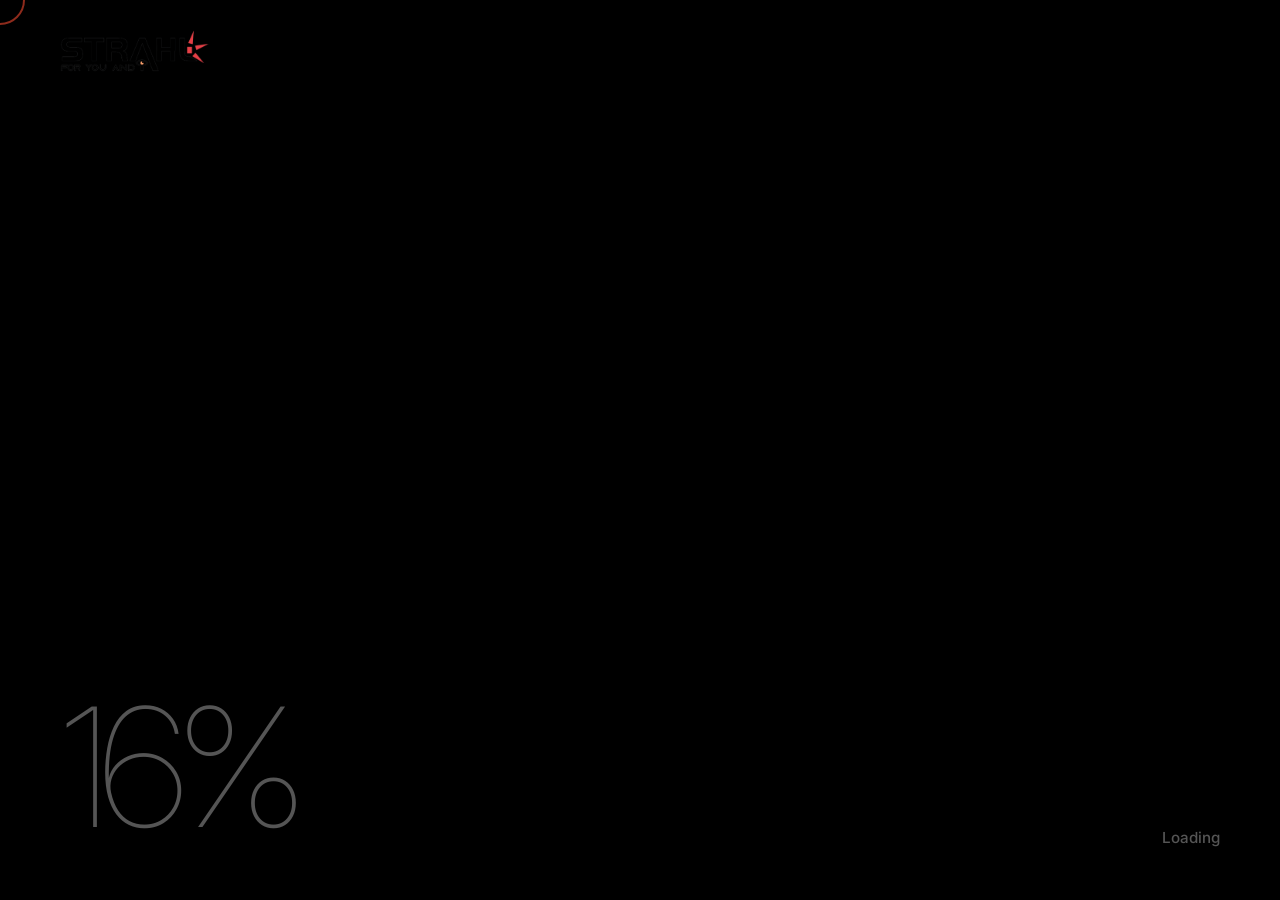
==== index.html @ bf953e7e "new-repo-added" ====
<!DOCTYPE html>
<html lang="en">

<head>
  <meta charset="utf-8" />
  <meta http-equiv="x-ua-compatible" content="ie=edge" />
  <title>Strahl</title>
  <meta name="viewport" content="width=device-width, initial-scale=1, shrink-to-fit=no" />
  <meta content="telephone=no" name="format-detection" />
  <meta name="HandheldFriendly" content="true" />
  <meta name="description" content="Strahl" />
  <!-- Google Fonts -->
  <link rel="stylesheet" type="text/css"
    href="https://fonts.googleapis.com/css?family=Inter:ital,wght@0,100;0,200;0,300;0,400;0,500;0,700;1,300;1,400;1,500&amp;display=swap" />
  <!-- Template Vendor's Stylesheet -->
  <link rel="stylesheet" type="text/css" href="css/vendor.css" />
  <!-- Template Main Stylesheet -->
  <link rel="stylesheet" type="text/css" href="css/main.css" />
  <!-- Favicons & App Icons -->
  <link rel="apple-touch-icon" sizes="57x57" href="img/content/apple-icon-57x57.png" />
  <link rel="apple-touch-icon" sizes="60x60" href="img/content/apple-icon-60x60.png" />
  <link rel="apple-touch-icon" sizes="72x72" href="img/content/apple-icon-72x72.png" />
  <link rel="apple-touch-icon" sizes="76x76" href="img/content/apple-icon-76x76.png" />
  <link rel="apple-touch-icon" sizes="114x114" href="img/content/apple-icon-114x114.png" />
  <link rel="apple-touch-icon" sizes="120x120" href="img/content/apple-icon-120x120.png" />
  <link rel="apple-touch-icon" sizes="144x144" href="img/content/apple-icon-144x144.png" />
  <link rel="apple-touch-icon" sizes="152x152" href="img/content/apple-icon-152x152.png" />
  <link rel="apple-touch-icon" sizes="180x180" href="img/content/apple-icon-180x180.png" />
  <link rel="icon" type="image/png" sizes="192x192" href="img/content/android-icon-192x192.png" />
  <link rel="icon" type="image/png" sizes="32x32" href="img/content/favicon-32x32.png" />
  <link rel="icon" type="image/png" sizes="96x96" href="img/content/favicon-96x96.png" />
  <link rel="icon" type="image/png" sizes="16x16" href="img/content/favicon-16x16.png" />
  <link rel="manifest" href="img/content/manifest.json" />
  <meta name="msapplication-TileColor" content="#ffffff" />
  <meta name="msapplication-TileImage" content="img/content/ms-icon-144x144.png" />
  <meta name="theme-color" content="#ffffff" />
  <link rel="icon" type="image/x-icon" href="img/content/favicon.ico" />
</head>

<body>
  <div data-barba="wrapper">
    <!-- PAGE PRELOADER -->
    <div class="preloader preloader_header-menu-hidden mask-reveal" id="js-preloader" data-arts-theme-text="dark"
      data-arts-preloader-logo="secondary">
      <div class="mask-reveal__layer mask-reveal__layer-1 bg-dark-1">
        <div class="mask-reveal__layer mask-reveal__layer-2">
          <div class="preloader__wrapper">
            <div class="preloader__counter preloader__counter_started me-auto mt-auto underline js-preloader__counter">
              00%</div>
            <div class="preloader__content ms-auto mt-auto js-preloader__content">
              <div class="h6">Loading</div>
            </div>
          </div>
        </div>
      </div>
    </div>
    <!-- - PAGE PRELOADER -->
    <!-- PAGE HEADER -->
    <header class="header header_fixed container-fluid js-header-sticky" id="page-header" data-arts-theme-text="dark"
      data-arts-header-sticky-theme="bg-light-1" data-arts-header-logo="primary" data-arts-header-sticky-logo="primary"
      data-arts-header-sticky-theme-text="dark" data-arts-header-overlay-theme-text="light">
      <!-- top bar -->
      <div class="header__container header__controls">
        <div class="row justify-content-between align-items-center">
          <!-- logo -->
          <div class="col-auto header__col header__col-left"><a class="logo" href="index.html">
              <div class="logo__wrapper-img">
                <!-- primary logo version (for light backgrounds)--><img class="logo__img-primary"
                  src="img/general/logo/kinsey__logo.png" alt="Kinsey HTML5 Template" width="52" height="19" />
                <!-- secondary logo version (for dark backgrounds)--><img class="logo__img-secondary yourImage"
                  src="img/general/logo/kinsey__logo.png" alt="Kinsey HTML5 Template" width="52" height="19" />
              </div>
            </a>
          </div>
          <!-- - logo -->
          <!-- burger icon -->
          <div class="col-auto header__col d-flex align-items-center">
            <div class="ms-auto header__burger" id="js-burger" data-arts-cursor="data-arts-cursor"
              data-arts-cursor-scale="1.7" data-arts-cursor-magnetic="data-arts-cursor-magnetic"
              data-arts-cursor-hide-native="true">
              <div class="header__burger-line"></div>
              <div class="header__burger-line"></div>
              <!-- burger labels -->
              <div class="header__label header__burger-label">
                <div class="header__label-burger header__label-burger_inner header__label-burger_closed-open">Menu</div>
                <div class="header__label-burger header__label-burger_inner header__label-burger_closed-hover">Open
                </div>
                <div class="header__label-burger header__label-burger_inner header__label-burger_opened-open">Close
                </div>
                <div class="header__label-burger header__label-burger_inner header__label-burger_opened-hover">Close
                </div>
              </div>
              <!-- - burger labels -->
            </div>
          </div>
          <!-- - burger icon -->
          <!-- "back" button for submenu nav -->
          <div class="header__overlay-menu-back" id="js-submenu-back" data-arts-cursor="data-arts-cursor"
            data-arts-cursor-scale="1.7" data-arts-cursor-magnetic="data-arts-cursor-magnetic"
            data-arts-cursor-hide-native="true"><i class="material-icons">arrow_back</i>
            <div class="header__label header__label_status">
              <div class="js-header-label-submenu"></div>
            </div>
            <div class="header__label header__label_opened-back">Back</div>
          </div>
          <!-- - "back" button for submenu nav -->
          <!-- slider label -->

          <!-- - slider label -->
        </div>
      </div>
      <!-- - top bar -->
      <!-- fullscreen overlay container -->
      <div class="header__wrapper-overlay-menu" data-arts-theme-text="dark">
        <div class="mask-reveal w-100 h-100">
          <div class="mask-reveal__layer mask-reveal__layer-1 bg-dark-1">
            <div class="mask-reveal__layer mask-reveal__layer-2">
              <div class="row align-items-center h-100">
                <!-- menu & bottom widgets -->
                <div
                  class="header__menu-column col-lg-10 order-lg-2 h-100 d-flex flex-column position-relative bg-dark-2">
                  <!-- top gradient-->
                  <div class="header__menu-gradient header__menu-gradient_top"></div>
                  <!-- - top gradient-->
                  <!-- virtual scrolling container -->
                  <div class="header__scroll-container js-header-smooth-scroll-container overflow pointer-events-auto">
                    <div class="header__wrapper-menu">
                      <ul class="menu-overlay js-menu-overlay">
                        <li class="menu-item-has-children">
                          <a href="index.html" data-pjax-link="overlayMenu">
                            <div class="menu-overlay__item-wrapper arts-split-text js-arts-split-text"
                              data-arts-split-text="lines,words" data-arts-split-text-set="lines"
                              data-arts-split-text-overflow-wrap="lines">
                              <div class="menu-overlay__heading h2">Home</div>
                            </div>
                          </a>

                        </li>
                        <li class="menu-item-has-children current-menu-ancestor">
                          <a href="about.html" data-pjax-link="overlayMenu">
                            <div class="menu-overlay__item-wrapper arts-split-text js-arts-split-text"
                              data-arts-split-text="lines,words" data-arts-split-text-set="lines"
                              data-arts-split-text-overflow-wrap="lines">
                              <div class="menu-overlay__heading h2">About</div>
                            </div>
                          </a>

                        </li>
                        <li class="menu-item-has-children">
                          <a href="blogs.html" data-pjax-link="overlayMenu">
                            <div class="menu-overlay__item-wrapper arts-split-text js-arts-split-text"
                              data-arts-split-text="lines,words" data-arts-split-text-set="lines"
                              data-arts-split-text-overflow-wrap="lines">

                              <div class="menu-overlay__heading h2">Blogs</div>
                            </div>
                          </a>

                        </li>
                        <li class="menu-item-has-children">
                          <a href="/our-products.html" data-pjax-link="overlayMenu">
                            <div class="menu-overlay__item-wrapper arts-split-text js-arts-split-text"
                              data-arts-split-text="lines,words" data-arts-split-text-set="lines"
                              data-arts-split-text-overflow-wrap="lines">
                              <div class="menu-overlay__heading h2">Our Products</div>
                            </div>
                          </a>

                        </li>
                        <li class="menu-item-has-children">
                          <a href="/contacts-us.html" data-pjax-link="overlayMenu">
                            <div class="menu-overlay__item-wrapper arts-split-text js-arts-split-text"
                              data-arts-split-text="lines,words" data-arts-split-text-set="lines"
                              data-arts-split-text-overflow-wrap="lines">
                              <div class="menu-overlay__heading h2">Contact us</div>
                            </div>
                          </a>

                        </li>
                        <!-- <li class="menu-item-has-children"><a href="#" data-pjax-link="overlayMenu">
                            <div class="menu-overlay__item-wrapper arts-split-text js-arts-split-text"
                              data-arts-split-text="lines,words" data-arts-split-text-set="lines"
                              data-arts-split-text-overflow-wrap="lines"><span
                                class="menu-overlay__subheading small mb-1">06&nbsp;&nbsp;&nbsp;&nbsp;/&nbsp;&nbsp;&nbsp;&nbsp;Latest
                                Agency News</span>
                              <div class="menu-overlay__heading h2">Blog</div>
                            </div>
                          </a>
                          <ul class="sub-menu pointer-events-none">
                            <li class="menu-item-has-children"><a href="#" data-pjax-link="overlayMenu">
                                <div class="menu-overlay__item-wrapper arts-split-text js-arts-split-text"
                                  data-arts-split-text="lines,words" data-arts-split-text-set="lines"
                                  data-arts-split-text-overflow-wrap="lines">
                                  <div class="menu-overlay__heading h3">Blog Posts</div>
                                </div>
                              </a>
                              <ul class="sub-menu pointer-events-none">
                                <li><a href="037-blog-posts-list-backgrounds.html" data-pjax-link="overlayMenu">
                                    <div class="menu-overlay__item-wrapper arts-split-text js-arts-split-text"
                                      data-arts-split-text="lines,words" data-arts-split-text-set="lines"
                                      data-arts-split-text-overflow-wrap="lines">
                                      <div class="menu-overlay__heading h3">List / Backgrounds</div>
                                    </div>
                                  </a>
                                </li>
                                <li><a href="038-blog-posts-list.html" data-pjax-link="overlayMenu">
                                    <div class="menu-overlay__item-wrapper arts-split-text js-arts-split-text"
                                      data-arts-split-text="lines,words" data-arts-split-text-set="lines"
                                      data-arts-split-text-overflow-wrap="lines">
                                      <div class="menu-overlay__heading h3">List</div>
                                    </div>
                                  </a>
                                </li>
                                <li><a href="039-blog-posts-list-sidebar.html" data-pjax-link="overlayMenu">
                                    <div class="menu-overlay__item-wrapper arts-split-text js-arts-split-text"
                                      data-arts-split-text="lines,words" data-arts-split-text-set="lines"
                                      data-arts-split-text-overflow-wrap="lines">
                                      <div class="menu-overlay__heading h3">List / Sidebar</div>
                                    </div>
                                  </a>
                                </li>
                                <li><a href="040-blog-posts-grid-2-columns.html" data-pjax-link="overlayMenu">
                                    <div class="menu-overlay__item-wrapper arts-split-text js-arts-split-text"
                                      data-arts-split-text="lines,words" data-arts-split-text-set="lines"
                                      data-arts-split-text-overflow-wrap="lines">
                                      <div class="menu-overlay__heading h3">Grid / 2 Columns</div>
                                    </div>
                                  </a>
                                </li>
                                <li><a href="041-blog-posts-grid-3-columns.html" data-pjax-link="overlayMenu">
                                    <div class="menu-overlay__item-wrapper arts-split-text js-arts-split-text"
                                      data-arts-split-text="lines,words" data-arts-split-text-set="lines"
                                      data-arts-split-text-overflow-wrap="lines">
                                      <div class="menu-overlay__heading h3">Grid / 3 Columns</div>
                                    </div>
                                  </a>
                                </li>
                                <li><a href="042-blog-posts-grid-2-columns-sidebar.html" data-pjax-link="overlayMenu">
                                    <div class="menu-overlay__item-wrapper arts-split-text js-arts-split-text"
                                      data-arts-split-text="lines,words" data-arts-split-text-set="lines"
                                      data-arts-split-text-overflow-wrap="lines">
                                      <div class="menu-overlay__heading h3">Grid / 3 Columns / Sidebar</div>
                                    </div>
                                  </a>
                                </li>
                              </ul>
                            </li>
                            <li class="menu-item-has-children"><a href="#" data-pjax-link="overlayMenu">
                                <div class="menu-overlay__item-wrapper arts-split-text js-arts-split-text"
                                  data-arts-split-text="lines,words" data-arts-split-text-set="lines"
                                  data-arts-split-text-overflow-wrap="lines">
                                  <div class="menu-overlay__heading h3">Blog Single Post</div>
                                </div>
                              </a>
                              <ul class="sub-menu pointer-events-none">
                                <li><a href="043-blog-single-post.html" data-pjax-link="overlayMenu">
                                    <div class="menu-overlay__item-wrapper arts-split-text js-arts-split-text"
                                      data-arts-split-text="lines,words" data-arts-split-text-set="lines"
                                      data-arts-split-text-overflow-wrap="lines">
                                      <div class="menu-overlay__heading h3">Single Post 1</div>
                                    </div>
                                  </a>
                                </li>
                                <li><a href="044-blog-single-post-sidebar.html" data-pjax-link="overlayMenu">
                                    <div class="menu-overlay__item-wrapper arts-split-text js-arts-split-text"
                                      data-arts-split-text="lines,words" data-arts-split-text-set="lines"
                                      data-arts-split-text-overflow-wrap="lines">
                                      <div class="menu-overlay__heading h3">Single Post 2 / Sidebar</div>
                                    </div>
                                  </a>
                                </li>
                                <li><a href="045-blog-single-post-fullscreen.html" data-pjax-link="overlayMenu">
                                    <div class="menu-overlay__item-wrapper arts-split-text js-arts-split-text"
                                      data-arts-split-text="lines,words" data-arts-split-text-set="lines"
                                      data-arts-split-text-overflow-wrap="lines">
                                      <div class="menu-overlay__heading h3">Single Post 3 / Fullscreen</div>
                                    </div>
                                  </a>
                                </li>
                              </ul>
                            </li>
                          </ul>
                        </li> -->
                      </ul>
                    </div>
                  </div>
                  <!-- - virtual scrolling container -->
                  <!-- bottom gradient-->

                  <!-- - bottom gradient-->
                </div>
                <!-- - menu & bottom widgets -->
                <!-- featured projects slider -->

                <!-- - featured projects slider -->
              </div>
            </div>
          </div>
        </div>
      </div>
      <!-- - fullscreen overlay container // - fullscreen overlay container 
        -->
      <!-- - fullscreen overlay container -->
    </header>
    <!-- - PAGE HEADER -->
    <!-- PAGE MAIN CONTAINER -->
    <div class="js-smooth-scroll" id="page-wrapper" data-barba="container">
      <!-- PAGE CONTENT -->
      <main class="page-wrapper__content">
        <!-- section FULLSCREEN PROJECTS SLIDER -->
        <section
          class="section section-dynamic-background section-fullheight section-slider-projects-fullscreen js-slider-background bg-portfolio-1"
          data-arts-os-animation="true">
          <div class="section-fullheight__inner section-fullheight__inner_mobile">
            <div class="slider slider-projects-fullscreen js-slider js-slider-projects-fullscreen"
              data-arts-hover-class="hover-zoom-underline">
              <div class="container-fluid h-100 slider-projects-fullscreen__fluid-container">
                <div class="row h-100 align-items-center mx-0 flex-lg-nowrap">
                  <!-- slider CONTENT -->
                  <div class="col-auto slider-projects-fullscreen__col-content pr-small pl-0">
                    <div
                      class="slider-projects-fullscreen__content swiper-container js-slider-projects-fullscreen__content overflow-initial"
                      data-auto-height="true" data-transition="text" data-transition-direction="horizontal">
                      <div class="swiper-wrapper">
                        <!-- item -->
                        <div class="swiper-slide">
                          <div class="d-inline-block slider__subheading js-arts-split-text arts-split-text mb-3"
                            data-arts-split-text="lines,words" data-arts-split-text-set="words"
                            data-arts-split-text-overflow-wrap="words">

                          </div>
                          <div class="w-100"></div>
                          <h2 class="h1 slider__heading js-arts-split-text arts-split-text my-0"
                            data-arts-split-text="lines,words,chars" data-arts-split-text-set="chars"
                            data-arts-split-text-overflow-wrap="chars">Welcom To EYE Optical</h2>
                          <div class="slider__wrapper-button mt-4"><a
                              class="button button_icon button_bordered bg-gray-1" href="about.html"
                              data-arts-hover="trigger"><span class="button__label button__label-normal"><span
                                  class="button__title">Read More</span><span
                                  class="button__icon button__icon_after knz-arrow-right"></span></span><span
                                class="button__label button__label-hover"><span class="button__title">Read
                                  More</span><span
                                  class="button__icon button__icon_after knz-arrow-right"></span></span></a>
                          </div>
                        </div>
                        <!-- item -->
                        <div class="swiper-slide">
                          <div class="d-inline-block slider__subheading js-arts-split-text arts-split-text mb-3"
                            data-arts-split-text="lines,words" data-arts-split-text-set="words"
                            data-arts-split-text-overflow-wrap="words">

                          </div>
                          <div class="w-100"></div>
                          <h2 class="h1 slider__heading js-arts-split-text arts-split-text my-0"
                            data-arts-split-text="lines,words,chars" data-arts-split-text-set="chars"
                            data-arts-split-text-overflow-wrap="chars">OUR COMPANY</h2>
                          <div class="slider__wrapper-button mt-4"><a
                              class="button button_icon button_bordered bg-gray-1" href="about.html"
                              data-arts-hover="trigger"><span class="button__label button__label-normal"><span
                                  class="button__title">ABOUT US</span><span
                                  class="button__icon button__icon_after knz-arrow-right"></span></span><span
                                class="button__label button__label-hover"><span class="button__title">ABOUT
                                  US</span><span
                                  class="button__icon button__icon_after knz-arrow-right"></span></span></a>
                          </div>
                        </div>
                        <!-- item -->
                        <div class="swiper-slide">
                          <div class="d-inline-block slider__subheading js-arts-split-text arts-split-text mb-3"
                            data-arts-split-text="lines,words" data-arts-split-text-set="words"
                            data-arts-split-text-overflow-wrap="words">

                          </div>
                          <div class="w-100"></div>
                          <h2 class="h1 slider__heading js-arts-split-text arts-split-text my-0"
                            data-arts-split-text="lines,words,chars" data-arts-split-text-set="chars"
                            data-arts-split-text-overflow-wrap="chars">Our PRODUCTS</h2>
                          <div class="slider__wrapper-button mt-4"><a
                              class="button button_icon button_bordered bg-gray-1" href="our-products.html"
                              data-arts-hover="trigger"><span class="button__label button__label-normal"><span
                                  class="button__title">Explore Our Products</span><span
                                  class="button__icon button__icon_after knz-arrow-right"></span></span><span
                                class="button__label button__label-hover"><span class="button__title">Explore
                                  Our Products</span><span
                                  class="button__icon button__icon_after knz-arrow-right"></span></span></a>
                          </div>
                        </div>
                        <!-- item -->
                        <div class="swiper-slide">
                          <div class="d-inline-block slider__subheading js-arts-split-text arts-split-text mb-3"
                            data-arts-split-text="lines,words" data-arts-split-text-set="words"
                            data-arts-split-text-overflow-wrap="words">

                          </div>
                          <div class="w-100"></div>
                          <h2 class="h1 slider__heading js-arts-split-text arts-split-text my-0"
                            data-arts-split-text="lines,words,chars" data-arts-split-text-set="chars"
                            data-arts-split-text-overflow-wrap="chars">Our Blogs</h2>
                          <div class="slider__wrapper-button mt-4"><a
                              class="button button_icon button_bordered bg-gray-1" href="blogs.html"
                              data-arts-hover="trigger"><span class="button__label button__label-normal"><span
                                  class="button__title">Explore
                                  Our Blogs</span><span
                                  class="button__icon button__icon_after knz-arrow-right"></span></span><span
                                class="button__label button__label-hover"><span class="button__title">Explore
                                  Our Blogs</span><span
                                  class="button__icon button__icon_after knz-arrow-right"></span></span></a>
                          </div>
                        </div>

                        <!-- item -->
                        <div class="swiper-slide">
                          <div class="d-inline-block slider__subheading js-arts-split-text arts-split-text mb-3"
                            data-arts-split-text="lines,words" data-arts-split-text-set="words"
                            data-arts-split-text-overflow-wrap="words">

                          </div>
                          <div class="w-100"></div>
                          <h2 class="h1 slider__heading js-arts-split-text arts-split-text my-0"
                            data-arts-split-text="lines,words,chars" data-arts-split-text-set="chars"
                            data-arts-split-text-overflow-wrap="chars">Contacts Us</h2>
                          <div class="slider__wrapper-button mt-4"><a
                              class="button button_icon button_bordered bg-gray-1" href="contacts-us.html"
                              data-arts-hover="trigger"><span class="button__label button__label-normal"><span
                                  class="button__title">Contact With Us</span><span
                                  class="button__icon button__icon_after knz-arrow-right"></span></span><span
                                class="button__label button__label-hover"><span class="button__title">Contact With
                                  Us</span><span
                                  class="button__icon button__icon_after knz-arrow-right"></span></span></a>
                          </div>
                        </div>
                      </div>
                    </div>
                  </div>
                  <!-- - slider CONTENT -->
                  <!-- slider IMAGES -->
                  <div class="col-auto slider-projects-fullscreen__col-images h-100 px-0 mask-reveal"
                    data-arts-os-animation="true" data-arts-os-animation-name="animateMask"
                    data-arts-os-animation-params="{direction: 'right'}">
                    <div class="mask-reveal__layer mask-reveal__layer-1">
                      <div class="mask-reveal__layer mask-reveal__layer-2">
                        <div
                          class="slider-projects-fullscreen__images swiper-container js-slider-projects-fullscreen__images"
                          data-direction="horizontal" data-keyboard-enabled="true" data-mousewheel-enabled="true"
                          data-speed="1000" data-counter-add-zeros="1">
                          <div class="swiper-wrapper swiper-wrapper_transition">
                            <!-- item -->
                            <div class="swiper-slide overflow" data-slide-background="var(--color-portfolio-1)"
                              data-slide-theme="dark" data-slide-header-theme="dark" data-slide-header-logo="primary"
                              data-slide-side-background="var(--color-light-1)">
                              <div class="w-100 h-100" data-swiper-parallax-x="30%">
                                <div class="hover-zoom__inner"><img class="swiper-lazy of-cover hover-zoom__zoom"
                                    src="#" data-src="img/images/glasses-boy.jpeg" width="1920" height="1280" alt="" />
                                </div>
                              </div>
                            </div>
                            <!-- item -->
                            <div class="swiper-slide overflow" data-slide-background="var(--color-dark-3)"
                              data-slide-theme="light" data-slide-header-theme="light"
                              data-slide-header-logo="secondary" data-slide-side-background="var(--color-portfolio-2)">
                              <div class="w-100 h-100" data-swiper-parallax-x="30%">
                                <div class="hover-zoom__inner"><img class="swiper-lazy of-cover hover-zoom__zoom"
                                    src="#" data-src="img/images/vi.png" width="1920" height="1280" alt="" />
                                </div>
                              </div>
                            </div>
                            <!-- item -->
                            <div class="swiper-slide overflow" data-slide-background="var(--color-portfolio-5)"
                              data-slide-theme="dark" data-slide-header-theme="dark" data-slide-header-logo="primary"
                              data-slide-side-background="var(--color-portfolio-6)">
                              <div class="w-100 h-100" data-swiper-parallax-x="30%">
                                <div class="hover-zoom__inner"><img class="swiper-lazy of-cover hover-zoom__zoom"
                                    src="#" data-src="img/images/glass.png" width="1920" height="1280" alt="" />
                                </div>
                              </div>
                            </div>
                            <!-- item -->
                            <div class="swiper-slide overflow" data-slide-background="var(--color-light-1-1)"
                              data-slide-theme="dark" data-slide-header-theme="dark" data-slide-header-logo="primary"
                              data-slide-side-background="var(--color-light-3-1)">
                              <div class="w-100 h-100" data-swiper-parallax-x="30%">
                                <div class="hover-zoom__inner"><img class="swiper-lazy of-cover hover-zoom__zoom"
                                    src="#" data-src="img/images/blog.png" width="1920" height="1280" alt="" />
                                </div>
                              </div>
                            </div>
                            <!-- item -->
                            <div class="swiper-slide overflow" data-slide-background="var(--color-portfolio-9)"
                              data-slide-theme="dark" data-slide-header-theme="dark" data-slide-header-logo="primary"
                              data-slide-side-background="var(--color-light-3)">
                              <div class="w-100 h-100" data-swiper-parallax-x="30%">
                                <div class="hover-zoom__inner"><img class="swiper-lazy of-cover hover-zoom__zoom"
                                    src="#" data-src="img/images/kid.png" width="1920" height="1280" alt="" />
                                </div>
                              </div>
                            </div>
                            <!-- item -->
                            <!-- <div class="swiper-slide overflow" data-slide-background="var(--color-portfolio-6)" data-slide-theme="dark" data-slide-header-theme="dark" data-slide-header-logo="primary" data-slide-side-background="var(--color-light-1)">
                                <div class="w-100 h-100" data-swiper-parallax-x="30%">
                                  <div class="hover-zoom__inner"><img class="swiper-lazy of-cover hover-zoom__zoom" src="#" data-src="img/assets/projects/project8/img-cover-8.jpg" width="1920" height="1280" alt=""/>
                                  </div>
                                </div>
                              </div> -->
                          </div>
                        </div>
                      </div>
                    </div>
                  </div>
                  <!-- - slider IMAGES -->
                </div>
              </div>
              <!-- slider SIDE BACKGROUND -->
              <div
                class="slider-projects-fullscreen__sidebar section-dynamic-background bg-white-1 js-slider-projects-fullscreen__sidebar"
                data-arts-os-animation="true" data-arts-os-animation-name="animateScale"
                data-arts-os-animation-params="{direction: 'right'}"></div>
              <!-- - slider SIDE BACKGROUND -->
              <!-- slider COUNTER -->
              <div class="slider__wrapper-counter slider-projects-fullscreen__counter text-end"
                data-arts-os-animation="true" data-arts-os-animation-name="animateJump"
                data-arts-os-animation-params="{x: 0, y: 30}">
                <div class="slider__counter slider__counter_current small js-slider__counter-current">01</div>
                <div class="slider__counter slider__counter_total small js-slider__counter-total">06</div>
              </div>
              <!-- - slider COUNTER -->
              <!-- slider ARROWS -->
              <div class="slider__wrapper-arrows slider-projects-fullscreen__arrows" data-arts-os-animation="true"
                data-arts-os-animation-name="animateJump" data-arts-os-animation-params="{x: 0, y: 30}">
                <div class="slider__arrow material-icons js-slider__arrow-prev" data-arts-cursor="data-arts-cursor"
                  data-arts-cursor-scale="1.7" data-arts-cursor-magnetic="data-arts-cursor-magnetic"
                  data-arts-cursor-hide-native="true">keyboard_arrow_left</div>
                <div class="slider__arrow material-icons js-slider__arrow-next" data-arts-cursor="data-arts-cursor"
                  data-arts-cursor-scale="1.7" data-arts-cursor-magnetic="data-arts-cursor-magnetic"
                  data-arts-cursor-hide-native="true">keyboard_arrow_right</div>
              </div>
              <!-- - slider ARROWS -->
            </div>
          </div>
        </section>
        <!-- - section FULLSCREEN PROJECTS SLIDER -->
      </main>
      <!-- - PAGE CONTENT -->
      <!-- PAGE FOOTER -->
      <!-- - PAGE FOOTER -->
    </div>
    <!-- - PAGE MAIN CONTAINER -->
  </div>
  <canvas id="js-webgl"></canvas>
  <!-- Cursor Follower -->
  <div class="arts-cursor" id="js-arts-cursor">
    <div class="arts-cursor__wrapper">
      <!-- circles-->
      <div class="arts-cursor__follower js-arts-cursor__follower">
        <svg version="1.1" xmlns="http://www.w3.org/2000/svg" xmlns:xlink="http://www.w3.org/1999/xlink">
          <circle class="arts-cursor__stroke-inner js-arts-cursor__stroke-inner" cx="25" cy="25" r="24"
            style="opacity: 0.6;"></circle>
          <circle class="arts-cursor__stroke-outer js-arts-cursor__stroke-outer" cx="25" cy="25" r="24"
            style="stroke-dashoffset: 252.327; stroke-dasharray: 0px, 999999px;"></circle>
        </svg>
      </div>
      <!-- arrows-->
      <div class="arts-cursor__arrows">
        <div class="arts-cursor__arrow arts-cursor__arrow_up material-icons keyboard_arrow_up js-arts-cursor__arrow-up">
        </div>
        <div
          class="arts-cursor__arrow arts-cursor__arrow_right material-icons keyboard_arrow_right js-arts-cursor__arrow-right">
        </div>
        <div
          class="arts-cursor__arrow arts-cursor__arrow_down material-icons keyboard_arrow_down js-arts-cursor__arrow-down">
        </div>
        <div
          class="arts-cursor__arrow arts-cursor__arrow_left material-icons keyboard_arrow_left js-arts-cursor__arrow-left">
        </div>
      </div>
      <!-- label holder-->
      <div class="arts-cursor__wrapper-label">
        <div class="arts-cursor__label js-arts-cursor__label"></div>
      </div>
      <!-- icon holder-->
      <div class="arts-cursor__wrapper-icon">
        <div class="arts-cursor__icon js-arts-cursor__icon"></div>
      </div>
    </div>
  </div>
  <!-- - Cursor Follower -->
  <!-- Mobile Loading Spinner -->
  <svg class="spinner d-lg-none" id="js-spinner" width="65px" height="65px" viewBox="0 0 66 66"
    xmlns="http://www.w3.org/2000/svg">
    <circle class="spinner__path" fill="none" stroke-width="6" stroke-linecap="round" cx="33" cy="33" r="30"></circle>
  </svg>
  <!-- - Mobile Loading Spinner -->
  <!-- Curtain AJAX Transition -->
  <div class="transition-curtain" id="js-page-transition-curtain"></div>
  <!-- - Curtain AJAX Transition -->
  <!-- PhotoSwipe Lightbox Container -->
  <div class="pswp" tabindex="-1" role="dialog" aria-hidden="true" data-arts-theme-text="dark">
    <!-- background -->
    <div class="pswp__bg"></div>
    <!-- - background -->
    <!-- slider wrapper -->
    <div class="pswp__scroll-wrap">
      <!-- slides holder (don't modify)-->
      <div class="pswp__container">
        <div class="pswp__item">
          <div class="pswp__img pswp__img--placeholder"></div>
        </div>
        <div class="pswp__item"></div>
        <div class="pswp__item"></div>
      </div>
      <!-- - slides holder (don't modify)-->
      <!-- UI -->
      <div class="pswp__ui pswp__ui--hidden">
        <!-- top bar -->
        <div class="pswp__top-bar">
          <div class="pswp__counter"></div>
          <button class="pswp__button pswp__button--close" title="Close (Esc)" data-arts-cursor="data-arts-cursor"
            data-arts-cursor-scale="1.4" data-arts-cursor-magnetic="data-arts-cursor-magnetic"
            data-arts-cursor-hide-native="true"></button>
          <button class="pswp__button pswp__button--fs" title="Toggle fullscreen" data-arts-cursor="data-arts-cursor"
            data-arts-cursor-scale="1.4" data-arts-cursor-magnetic="data-arts-cursor-magnetic"
            data-arts-cursor-hide-native="true"></button>
          <div class="pswp__preloader">
            <div class="pswp__preloader__icn">
              <div class="pswp__preloader__cut">
                <div class="pswp__preloader__donut"></div>
              </div>
            </div>
          </div>
        </div>
        <!-- - top bar -->
        <!-- left arrow -->
        <div class="pswp__button pswp__button--arrow--left material-icons" data-arts-cursor="data-arts-cursor"
          data-arts-cursor-scale="1.7" data-arts-cursor-magnetic="data-arts-cursor-magnetic"
          data-arts-cursor-hide-native="true">keyboard_arrow_left</div>
        <!-- - left arrow -->
        <!-- right arrow -->
        <div class="pswp__button pswp__button--arrow--right material-icons" data-arts-cursor="data-arts-cursor"
          data-arts-cursor-scale="1.7" data-arts-cursor-magnetic="data-arts-cursor-magnetic"
          data-arts-cursor-hide-native="true">keyboard_arrow_right</div>
        <!-- - right arrow -->
        <!-- slide caption holder (don't modify) -->
        <div class="pswp__caption">
          <div class="pswp__caption__center text-center"></div>
        </div>
        <!-- - slide caption holder (don't modify) -->
      </div>
      <!-- - UI -->
    </div>
    <!-- slider wrapper -->
  </div>
  <!-- - PhotoSwipe Lightbox Container -->
  <!-- VENDOR SCRIPTS -->
  <script src="js/vendor.js"></script>
  <!-- - VENDOR SCRIPTS -->
  <!-- COMPONENTS -->
  <script src="js/components.js"></script>
  <!-- - COMPONENTS -->
</body>

</html>
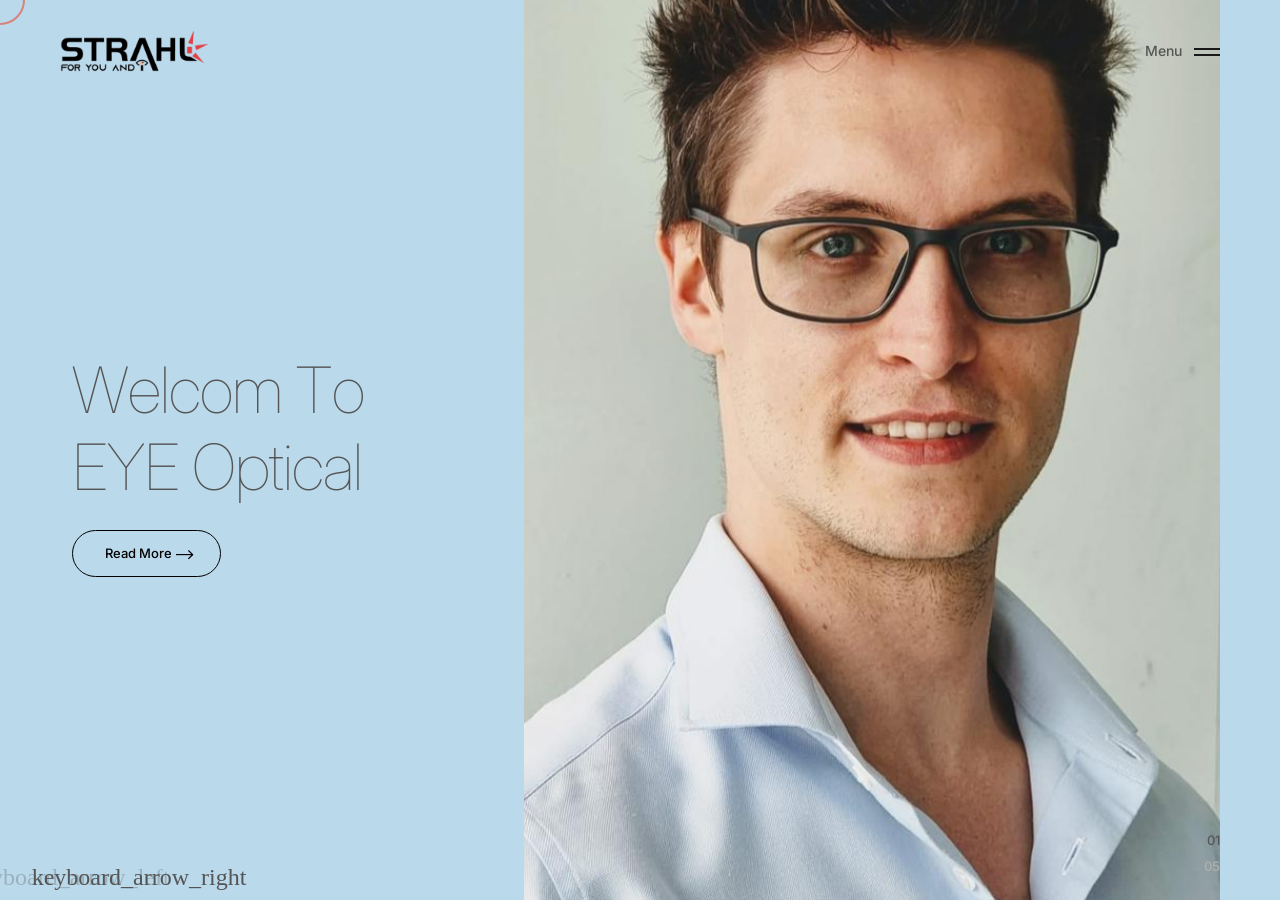
==== commit bd6c8deb: "Loader-remove" ====
--- a/index.html
+++ b/index.html
@@ -40,7 +40,7 @@
 <body>
   <div data-barba="wrapper">
     <!-- PAGE PRELOADER -->
-    <div class="preloader preloader_header-menu-hidden mask-reveal" id="js-preloader" data-arts-theme-text="dark"
+    <!-- <div class="preloader preloader_header-menu-hidden mask-reveal" id="js-preloader" data-arts-theme-text="dark"
       data-arts-preloader-logo="secondary">
       <div class="mask-reveal__layer mask-reveal__layer-1 bg-dark-1">
         <div class="mask-reveal__layer mask-reveal__layer-2">
@@ -53,7 +53,7 @@
           </div>
         </div>
       </div>
-    </div>
+    </div> -->
     <!-- - PAGE PRELOADER -->
     <!-- PAGE HEADER -->
     <header class="header header_fixed container-fluid js-header-sticky" id="page-header" data-arts-theme-text="dark"
